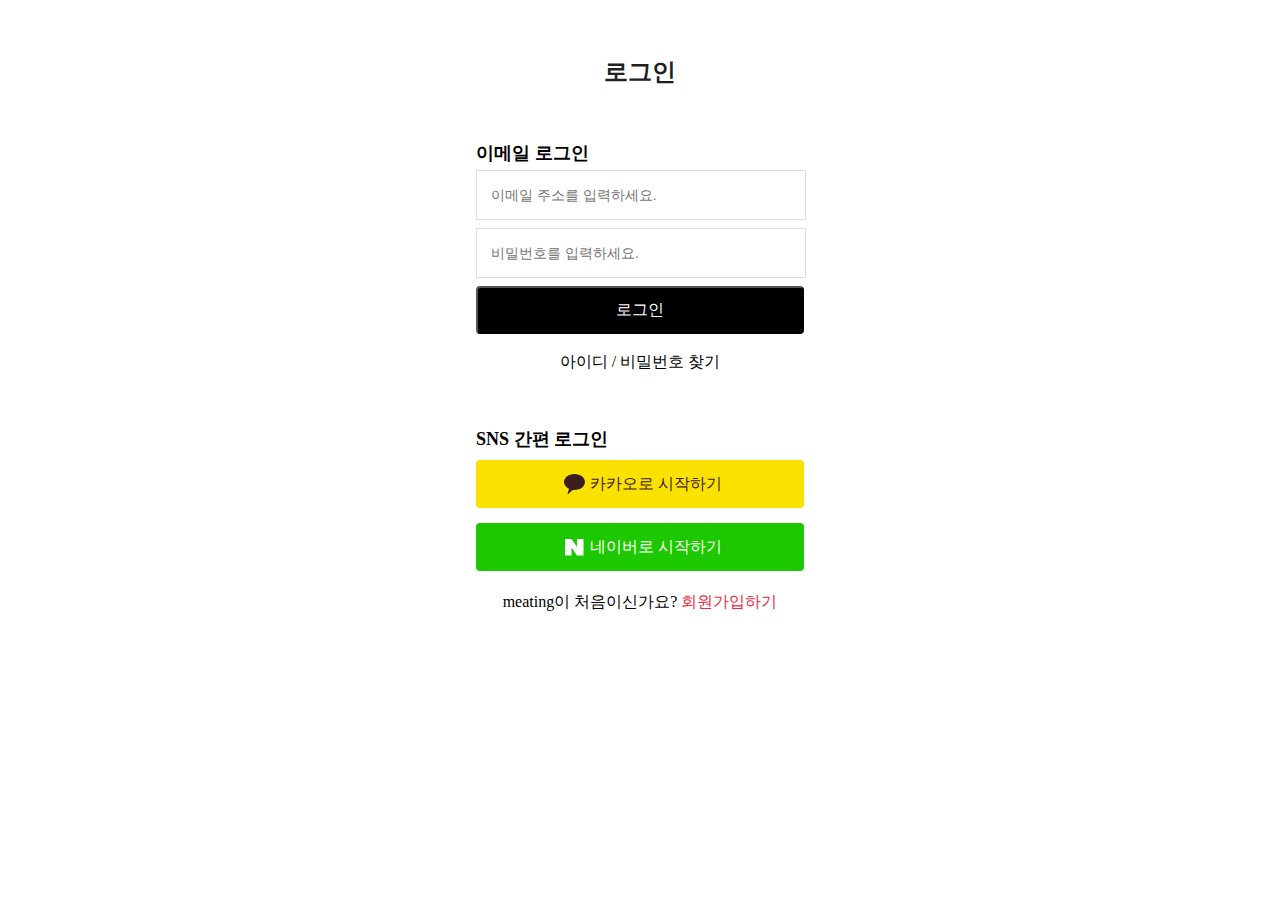
==== html/login.html @ dbaddfcf "meating commit" ====
<!DOCTYPE html>
<html lang="ko">
<head>
    <meta charset="UTF-8">
    <meta http-equiv="X-UA-Compatible" content="IE=edge">
    <meta name="viewport" content="width=device-width, initial-scale=1.0">
    <link rel="stylesheet" href="../css/login.css">
    <link rel="stylesheet" href="../css/reset.css">
    <link rel="icon" type="image/x-icon" href="../image/favicon/favicon-32x32.png">
</head>
<body>
    <div class="container">
        <div class="inner-box">
            <div class="login-section">
                <h2>로그인</h2>
                <div class="login-form">
                    <h3>이메일 로그인</h3>
                    <form action="" class="login-form-box">
                        <input type="email" placeholder="이메일 주소를 입력하세요.">
                        <input type="password" placeholder="비밀번호를 입력하세요.">
                        <button type="submit" onclick="alert('테스트')">로그인</button>
                    </form>
                    <div class="login-identify">
                        <a href="#">아이디 / 비밀번호 찾기</a>
                    </div>
                </div>

                <div class="sns-login">
                    <h3>SNS 간편 로그인</h3>
                    <div class="kakao-login sns-btn-wrap">
                        <button class="sns-btn">
                            <div>
                                <img src="[data-uri]" alt="카카오 로고 아이콘" style="text-indent:-99999px;">
                                <span>카카오로 시작하기</span>
                            </div>
                        </button>
                    </div>
                    <div class="naver-login sns-btn-wrap">
                        <button class="sns-btn">
                            <div>
                                <img src="[data-uri]" alt="네이버 로고 아이콘">
                                <span>네이버로 시작하기</span>
                            </div>
                        </button>
                    </div>
                </div>
                <p class="sign">meating이 처음이신가요? <span>회원가입하기</span></p>
            </div>
        </div>
    </div>
</body>
</html>
---- css/login.css ----
.inner-box{
    width: 1184px;
    margin: 0 auto;
    text-align: center;
}

/* 로그인 폼 */

.login-section >h2 {
    margin-top: 60px;
    font-size: 24px;
    text-align: center;
    color: #212121;
    font-weight: 700;
}

.login-form {
    margin-top: 60px;
    font-size: 18px;
    font-weight: 700;
    width: 328px;
    margin-left: auto;
    margin-right: auto;
}

.login-form >h3 {
    text-align: left;
}

.login-form-box {
    width: 328px;
    margin-left: auto;
    margin-right: auto;
}

.login-form-box >input {
    width: 312px;
    height: 46px;
    border: 1px solid #e1dedf;
    padding-left: 14px;
    font-size: 14px;
    margin-top: 8px;
}

.login-form-box >button {
    width: 328px;
    height: 48px;
    background: none;
    background-color: #000;
    color: #fff;
    font-size: 16px;
    margin-top: 8px;
    border-radius: 4px;
    border-color: #000;
    cursor: pointer;
}

.login-identify {
    margin-top: 20px;
    font-size: 16px;
    text-align: center;
}

.login-identify >a {
    text-decoration: none;
    color: #000;
    font-size: 16px;
    font-weight: 100;
}

/* SNS 로그인폼 */

.sns-login {
    text-align: center;
}

.sns-login >h3 {
    margin-top: 60px;
    font-size: 18px;
    font-weight: 700;
    width: 328px;
    margin-left: auto;
    margin-right: auto;
    text-align: left;
}

.sns-btn-wrap {
    padding: 0;
}

.sns-login button {
    width: 328px;
    height: 48px;
    border: 0;
    font-size: 16px;
    border-radius: 4px;
    margin-top: 12px;
}

.kakao-login >button {
    background-color: #fae100;
    color: #3c1e1e;
}


.naver-login >button {
    background-color: #1ec800;
    color: #fff;
}

.sns-btn {
    padding: 0;
}

.sns-btn > div {
    line-height: 48px;
    display: inline-block;
}

.sns-btn img {
    float: left;
    margin-top: 8px;
}

.sns-btn span {
    float: left;
}

.sign {
    display: inline-block;
    margin-top: 20px;
    text-align: center;
    font-size: 16px;
    cursor: pointer;
    margin-bottom: 100px;
}

.sign >span {
    color: #e92d44;
}
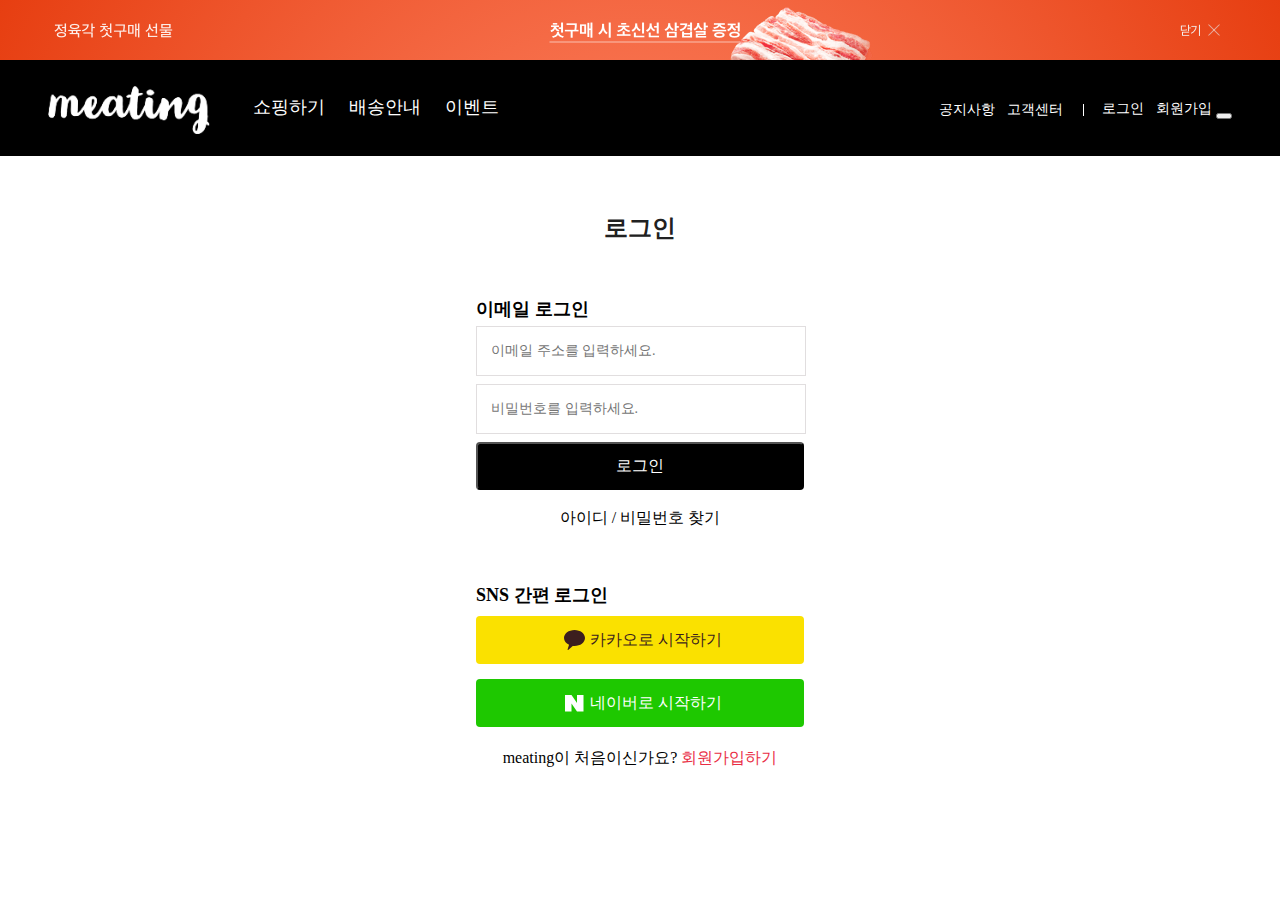
==== commit 18e68e1f: "4/15 commit" ====
--- a/html/login.html
+++ b/html/login.html
@@ -5,10 +5,72 @@
     <meta http-equiv="X-UA-Compatible" content="IE=edge">
     <meta name="viewport" content="width=device-width, initial-scale=1.0">
     <link rel="stylesheet" href="../css/login.css">
+    <link rel="stylesheet" href="../css/main.css">
     <link rel="stylesheet" href="../css/reset.css">
     <link rel="icon" type="image/x-icon" href="../image/favicon/favicon-32x32.png">
 </head>
 <body>
+    <!-- top banner -->
+    <section class="tb-wrap">
+        <div class="inner-box">
+            <div style="width: 60px; margin-left: 1120px; height: 100%; position: absolute;"></div>
+            <a href="#">
+                <img src="../image/top_banner.png" width="1180px" height="60px">
+            </a>
+        </div>
+    </section>
+
+    <!-- header -->
+    <header class="nvgt">
+        <div class="nvgt-wrap inner-box">
+            <div class="nvgt-left">
+                <h1 class="logo">
+                    <a href="./index.html" class="logo-link">
+                        <img src="../image/logo-white.png" alt="로고이미지" height="48" class="logo-link-img">
+                    </a>
+                </h1>
+                <ul class="lf-gnb">
+                    <li class="lf-gnb-list">
+                        <a href="#">쇼핑하기</a>
+                    </li>
+                    <li class="lf-gnb-list">
+                        <a href="#">배송안내</a>
+                    </li>
+                    <li class="lf-gnb-list">
+                        <a href="#">이벤트</a>
+                    </li>
+                </ul>
+            </div>
+            <div class="nvgt-right">
+                <ul class="sub-lf">
+                    <li class="sub-lf-ls">
+                        <a href="#">공지사항</a>
+                    </li>
+                    <li class="sub-lf-ls">
+                        <a href="#">고객센터</a>
+                    </li>
+                </ul>
+                <ul class="sub-rgt">
+                    <li class="sub-rgt-ls">
+                        <a href="./login.html">로그인</a>
+                    </li>
+                    <li class="sub-rgt-ls">
+                        <a href="#">회원가입</a>
+                    </li>
+                    <a href="#">
+
+                    </a>
+                </ul>
+                <button type="button" class="gnb-btn">
+                    <nav>
+                        <ul>
+                            
+                        </ul>
+                    </nav>
+                </button>
+            </div>
+        </div>
+    </header>    
     <div class="container">
         <div class="inner-box">
             <div class="login-section">
--- a/css/login.css
+++ b/css/login.css
@@ -110,6 +110,7 @@
 
 .sns-btn {
     padding: 0;
+    cursor: pointer;
 }
 
 .sns-btn > div {
--- a/css/main.css
+++ b/css/main.css
@@ -0,0 +1,276 @@
+* {
+    font-family: Spoqa Han Sans,"Sans-serif";
+}
+
+/* top banner */
+.tb-wrap {
+    width: 100%;
+    height: 60px;
+    background-image: radial-gradient(circle at 50% 527%,#ff896a,#e23000 119%);
+    position: relative;
+}
+
+.tb-close {
+    width: 60px;
+    margin-left: 1120px;
+    height: 100%;
+    position: absolute;
+    cursor: pointer;
+    z-index: 10;
+}
+
+/* header */
+.nvgt a {
+    color: white;
+}
+
+.nvgt {
+    width: 100%;
+    min-width: 1184px;
+    height: 96px;
+    background-color: #000;
+    color: #fff;
+    z-index: 10;
+    /* position: fixed; */
+    /* top: 60; */
+}
+
+.nvgt-wrap {
+    padding-top: 26px;
+}
+
+.nvgt-left {
+    float: left;
+}
+
+.logo {
+    display: inline-block;
+}
+
+.lf-gnb {
+    display: inline-block;
+    margin-left: 34px;
+    margin-bottom: 18px;
+}
+
+.lf-gnb-list {
+    float: left;
+    padding: 0 5px;
+    margin-right: 14px;
+    font-size: 18px;
+    cursor: pointer;
+}
+
+.nvgt-right {
+    float: right;
+    margin-top: 16px;
+}
+
+.nvgt-right li {
+    font-size: 14px;
+}
+
+.sub-lf {
+    display: inline-block;
+}
+
+.sub-lf::after {
+    content: "";
+    width: 1px;
+    height: 12px;
+    display: inline-block;
+    margin: 0 14px 0 20px;
+    background-color: #fff;
+}
+
+.sub-lf-ls {
+    float: left;
+}
+
+.sub-lf-ls:nth-child(2) {
+    margin-left: 12px;
+}
+
+.sub-rgt {
+    display: inline-block;
+}
+
+.sub-rgt-ls {
+    float: left;
+}
+
+.sub-rgt-ls:nth-child(2) {
+    margin-left: 12px;
+}
+
+/* main banner */
+.mb-wrap {
+    background-color: #fbf5ed;
+}
+
+.mb {
+    width: 100%;
+    min-width: 1184px;
+    height: 560px;
+    background: url(../image/main_banner.png) 50% 50%/cover no-repeat;
+    cursor: pointer;
+    margin: 0 auto;
+}
+
+/* event section */
+.evt-wrap {
+    margin-top: 48px;
+}
+
+.evt-wrap::after {
+    content: "";
+    clear: both;
+    display: block;
+}
+
+.evt-lf {
+    width: 576px;
+    height: 176px;
+    float: left;
+    position: relative;
+}
+
+.evt-rgt {
+    float: left;
+}
+
+/* swiper */
+.swiper {
+    width: 576px;
+    height: 300px;
+    display: inline-block;
+}
+
+.swiper-slide span{
+    width: 100%;
+    height: 100%;
+    display: inline-block;
+}
+
+.slide-navigation {
+    width: 103px;
+    height: 30px;
+    background-color: #fff;
+    border: 1px solid #eaeaea;
+    border-radius: 2px;
+    position: absolute;
+    left: 8px;
+    top: 136px;
+    z-index: 1;
+    justify-content: space-between;
+}
+
+.arrow-btn {
+    color: #000 !important;
+}
+
+/* product section */
+.pdt-wrap {
+    margin-top: 80px;
+}
+
+.pdt-title {
+    font-size: 32px;
+    line-height: 32px;
+}
+
+.pdt-list {
+    margin-top: 32px;
+    width: 100%;
+    height: 1090px;
+}
+
+.pdt-list-item {
+    float: left;
+    width: 376px;
+    margin-right: 28px;
+    margin-bottom: 61px;
+}
+
+.pdt-list-item:nth-child(3n) {
+    margin-right: 0;
+}
+
+.pdt-list-item > div {
+    width: 100%;
+    height: 416px;
+    background-color: #f9f7f8;
+    position: relative;
+}
+
+.index-tag {
+    position: absolute;
+    color: #68d1e6;
+    border: 2px solid #68d1e6;
+    border-radius: 50px;
+    width: 75px;
+    height: 30px;
+    line-height: 30px;
+    text-align: center;
+    top: 16px;
+    left: 16px;
+    font-size: 14px;
+    font-weight: bold;
+}
+
+.pdt-list-img {
+    width: 276px;
+    height: 276px;
+    margin-top: 70px;
+    margin-left: 50px;
+    cursor: pointer;
+}
+
+.cart-btn {
+    position: absolute;
+    width: 72px;
+    height: 72px;
+    box-shadow: 0 25px 10px -15px rgb(0 0 0 / 12%);
+    border: 2px solid #eee;
+    border-radius: 50%;
+    background-color: #fff;
+    margin-top: -18px;
+    margin-left: 288px;
+    display: block;
+    cursor: pointer;
+}
+
+.cart-btn:hover {
+    background-color: #212121;
+}
+
+.pdt-item-name {
+    font-size: 18px;
+    margin-top: 16px;
+    margin-bottom: 8px;
+    cursor: pointer;
+    font-weight: bold;
+}
+
+.pdt-item-paragraph {
+    font-size: 16px;
+    color: #9b9b9b;
+    cursor: pointer;
+}
+
+/* footer section */
+.ft {
+    margin-top: 150px;
+    border-top: 1px solid #bdbdbd;
+}
+
+
+/* ============================= */
+
+/* horizon center */
+.inner-box {
+    width: 1184px;
+    margin-left: auto;
+    margin-right: auto;
+}
+
